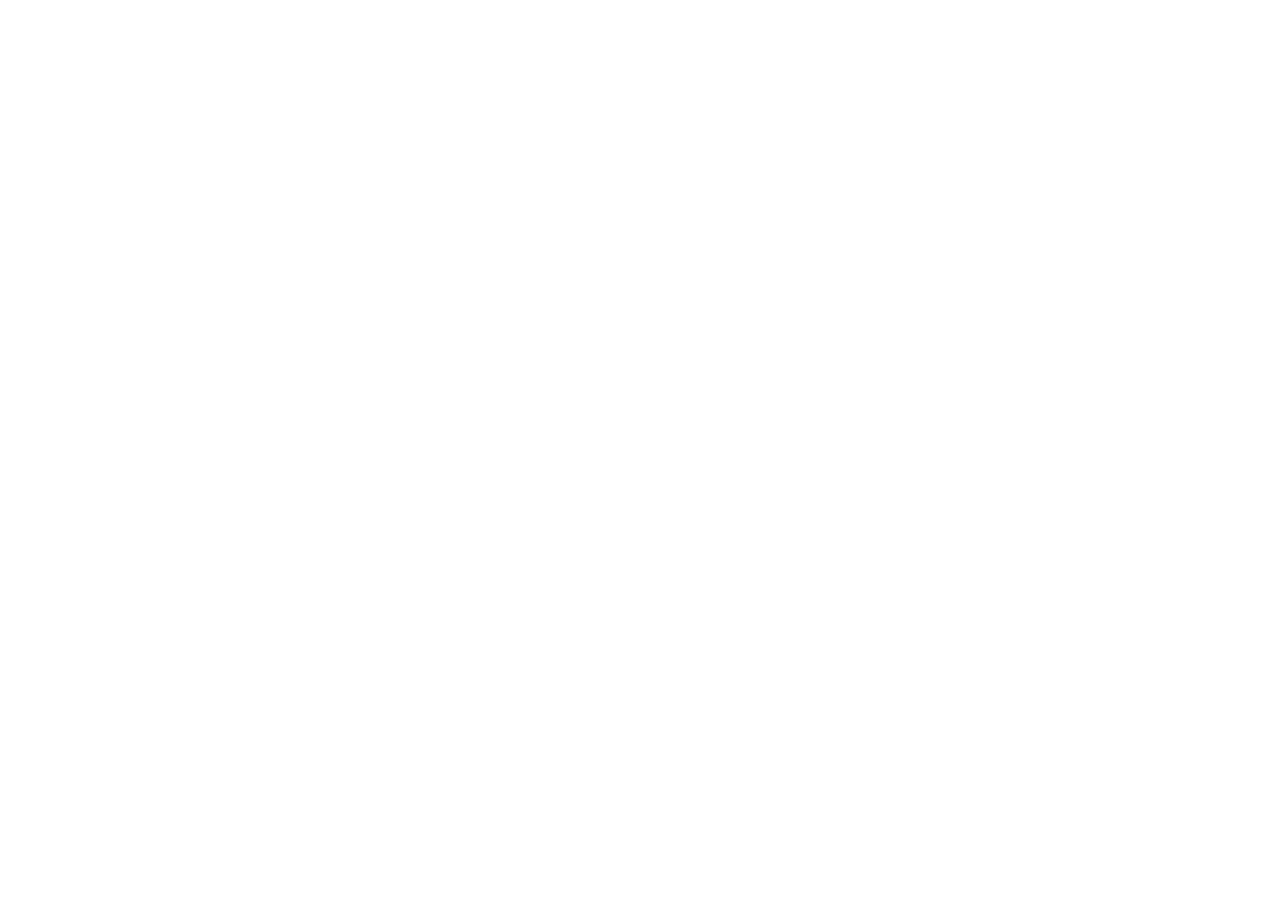
==== contact.html @ e8406fa7 "v1.3" ====
<!DOCTYPE html>
<html lang="en">
<head>
    <meta charset="UTF-8">
    <meta name="viewport" content="width=device-width, initial-scale=1.0">
    <title>Document</title>
    <link rel = "stylesheet" href = 
</head>
<body>
    
</body>
</html>
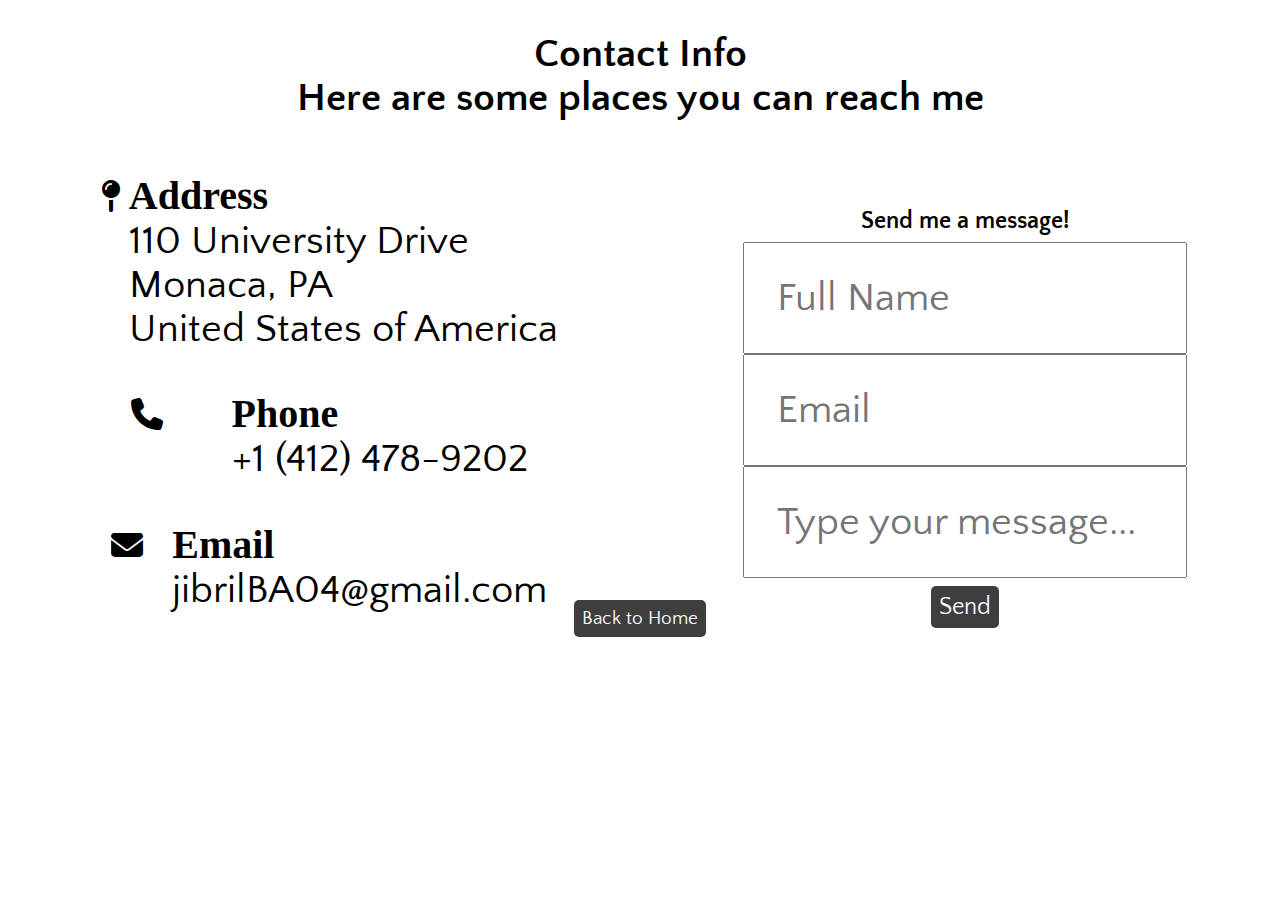
==== commit 47c74d9b: "Contact Page finished" ====
--- a/contact.html
+++ b/contact.html
@@ -4,9 +4,83 @@
     <meta charset="UTF-8">
     <meta name="viewport" content="width=device-width, initial-scale=1.0">
     <title>Document</title>
-    <link rel = "stylesheet" href = 
+    <link rel = "stylesheet" href="/styles/contact-styles.css" >
+    <link rel="stylesheet" 
+    href="https://cdnjs.cloudflare.com/ajax/libs/font-awesome/6.5.1/css/all.min.css">
 </head>
 <body>
-    
+    <div class="contact-header">
+        <h1>Contact Info</h1> 
+        <h3>Here are some places you can reach me</h3>
+    </div>
+
+    <div class="contact-container">
+        <div class="contact-details">
+
+            <!--Address-->
+            <div class="address-container">
+                <div class="address-icon">
+                    <i class="fa-solid fa-map-pin"></i>
+                </div>
+
+                <div class="address">
+                    <p class="section-title">Address</p>
+                    <p>110 University Drive</p>
+                    <p>Monaca, PA</p>
+                    <p>United States of America</p>
+                </div>
+            </div>
+            
+            <!--Phone-->
+            <div class="phone-container">
+                <div class="phone-icon">
+                    <i class="fa-solid fa-phone"></i>
+                </div>
+
+                <div class="phone">
+                    <p class="section-title">Phone</p>
+                    <p>+1 (412) 478-9202</p>
+                </div>
+            </div>
+
+            <!--Email-->
+            <div class="email-container">
+                <div class="email-icon">
+                    <i class="fa-solid fa-envelope"></i>
+                </div>
+
+
+                <div class="email">
+                    <p class="section-title">Email</p>
+                    <p>jibrilBA04@gmail.com</p>
+                </div>
+            </div>
+
+        </div>
+
+        <div class="send-message">
+            <h2>Send me a message!</h2>
+            <div class="send-message-inner">
+                <div class="input-container">
+                    <input placeholder="Full Name">
+                    <input placeholder="Email">
+                    <input placeholder="Type your message...">
+                </div>
+
+                <div class="send-message-btn">
+                    <button class="send-btn">Send</button>
+                </div>
+            </div>
+        </div>
+    </div>
+
+    <div class="back-to-home">
+        <a href="index.html">
+            <button>Back to Home</button>
+        </a>
+    </div>
+
+    <!-- JavaScript Files-->
+    <script src="/js/contact.js"></script>
 </body>
 </html>--- a/styles/contact-styles.css
+++ b/styles/contact-styles.css
@@ -0,0 +1,455 @@
+@import url("https://fonts.googleapis.com/css2?family=PT+Serif&family=Playfair+Display:wght@400;500&family=Poppins:wght@100&family=Quattrocento+Sans&display=swap");
+* {
+  margin: 0;
+  padding: 0;
+  box-sizing: border-box;
+  font-family: "Playfair Display", serif;
+  font-family: "Poppins", sans-serif;
+  font-family: "PT Serif", serif;
+  font-family: "Quattrocento Sans", sans-serif;
+  text-decoration: none;
+  color: rgb(0, 0, 0);
+}
+
+html {
+  scroll-behavior: smooth;
+}
+
+ul, li {
+  list-style-type: none;
+}
+
+a {
+  text-decoration: none;
+}
+
+button {
+  cursor: pointer;
+}
+
+.contact-header {
+  text-align: center;
+}
+.section-title {
+  font-weight: bold;
+  font-family: serif;
+}
+
+.contact-container {
+  display: flex;
+  justify-content: space-around;
+}
+.contact-container .contact-details {
+  display: flex;
+  flex-direction: column;
+  justify-content: space-around;
+}
+.contact-container .contact-details .address-container {
+  display: flex;
+  justify-content: space-around;
+}
+.contact-container .contact-details .address-container .address-icon {
+  display: flex;
+  flex-direction: column;
+  justify-content: center;
+}
+.contact-container .contact-details .phone-container {
+  display: flex;
+  justify-content: space-around;
+}
+.contact-container .contact-details .phone-container .phone-icon {
+  display: flex;
+  flex-direction: column;
+  justify-content: center;
+}
+.contact-container .contact-details .email-container {
+  display: flex;
+  justify-content: space-around;
+}
+.contact-container .contact-details .email-container .email-icon {
+  display: flex;
+  flex-direction: column;
+  justify-content: center;
+}
+.contact-container .send-message {
+  display: flex;
+  flex-direction: column;
+  justify-content: space-around;
+}
+.contact-container .send-message h2 {
+  text-align: center;
+}
+.contact-container .send-message .send-message-inner {
+  display: flex;
+  flex-direction: column;
+  justify-content: space-around;
+  align-items: center;
+}
+.contact-container .send-message .send-message-inner .input-container {
+  display: flex;
+  flex-direction: column;
+  justify-content: space-around;
+}
+.contact-container .send-message .send-message-inner .input-container input {
+  font-size: 2rem;
+}
+.contact-container .send-message .send-message-inner .send-message-btn button {
+  font-size: 1.5rem;
+  padding: 1rem;
+  border-radius: 25px;
+  background-color: rgba(0, 0, 0, 0.755);
+  color: ghostwhite;
+  border: 0;
+}
+.contact-container .send-message .send-message-inner .send-message-btn button:hover {
+  opacity: 0.7;
+}
+
+@media (width >= 320px) {
+  p {
+    font-size: 0.8rem;
+  }
+  h1 {
+    font-size: 1.2rem;
+  }
+  h3 {
+    font-size: 0.9rem;
+  }
+  .contact-header {
+    margin: 1rem 1rem 1rem 1rem;
+  }
+  .contact-container {
+    display: flex;
+    flex-direction: column;
+    justify-content: space-around;
+  }
+  .contact-container .contact-details {
+    display: flex;
+    flex-direction: row;
+    justify-content: space-around;
+  }
+  .contact-container .contact-details .address-container {
+    display: flex;
+    justify-content: space-between;
+  }
+  .contact-container .contact-details .address-container .address-icon {
+    padding: 0.5rem;
+    display: flex;
+    flex-direction: column;
+    justify-content: flex-start;
+  }
+  .contact-container .contact-details .phone-container {
+    display: flex;
+    justify-content: space-around;
+  }
+  .contact-container .contact-details .phone-container .phone-icon {
+    padding: 0.5rem;
+    display: flex;
+    flex-direction: column;
+    justify-content: flex-start;
+  }
+  .contact-container .contact-details .email-container {
+    display: flex;
+    justify-content: space-around;
+  }
+  .contact-container .contact-details .email-container .email-icon {
+    padding: 0.5rem;
+    display: flex;
+    flex-direction: column;
+    justify-content: flex-start;
+  }
+  .contact-container .send-message {
+    margin-top: 3rem;
+    display: flex;
+    flex-direction: column;
+    justify-content: space-around;
+  }
+  .contact-container .send-message h2 {
+    padding: 0.5rem;
+    font-size: 1rem;
+    text-align: center;
+  }
+  .contact-container .send-message .send-message-inner {
+    display: flex;
+    flex-direction: column;
+    justify-content: space-around;
+    align-items: center;
+  }
+  .contact-container .send-message .send-message-inner .input-container {
+    display: flex;
+    flex-direction: column;
+    justify-content: space-around;
+  }
+  .contact-container .send-message .send-message-inner .input-container input {
+    padding: 2rem;
+    font-size: 1.2rem;
+  }
+  .contact-container .send-message .send-message-inner .send-message-btn {
+    padding: 0.5rem;
+  }
+  .contact-container .send-message .send-message-inner .send-message-btn button {
+    font-size: 1.5rem;
+    padding: 1rem;
+    border-radius: 25px;
+    background-color: rgba(0, 0, 0, 0.755);
+    color: ghostwhite;
+    border: 0;
+    font-size: 0.8rem;
+    border-radius: 5px;
+    padding: 0.5rem;
+  }
+  .contact-container .send-message .send-message-inner .send-message-btn button:hover {
+    opacity: 0.7;
+  }
+  .back-to-home {
+    display: flex;
+    justify-content: center;
+    margin: 1rem 0 0 0;
+  }
+  .back-to-home a button {
+    font-size: 1.5rem;
+    padding: 1rem;
+    border-radius: 25px;
+    background-color: rgba(0, 0, 0, 0.755);
+    color: ghostwhite;
+    border: 0;
+    padding: 0.5rem;
+    border-radius: 5px;
+    font-size: 0.8rem;
+  }
+  .back-to-home a button:hover {
+    opacity: 0.7;
+  }
+}
+@media (width >= 768px) {
+  p {
+    font-size: 1.5rem;
+  }
+  h1 {
+    font-size: 1.5rem;
+  }
+  h3 {
+    font-size: 1.5rem;
+  }
+  .contact-header {
+    margin: 1.2rem 1.2rem 1.2rem 1.2rem;
+  }
+  .contact-container {
+    height: 20rem;
+    display: flex;
+    flex-direction: row;
+    justify-content: space-around;
+  }
+  .contact-container .contact-details {
+    display: flex;
+    flex-direction: column;
+    justify-content: space-around;
+  }
+  .contact-container .contact-details .address-container {
+    display: flex;
+    justify-content: space-between;
+  }
+  .contact-container .contact-details .address-container .address-icon {
+    padding: 0.5rem;
+    display: flex;
+    flex-direction: column;
+    justify-content: flex-start;
+  }
+  .contact-container .contact-details .phone-container {
+    display: flex;
+    justify-content: space-around;
+  }
+  .contact-container .contact-details .phone-container .phone-icon {
+    padding: 0.5rem;
+    display: flex;
+    flex-direction: column;
+    justify-content: flex-start;
+  }
+  .contact-container .contact-details .email-container {
+    display: flex;
+    justify-content: space-around;
+  }
+  .contact-container .contact-details .email-container .email-icon {
+    padding: 0.5rem;
+    display: flex;
+    flex-direction: column;
+    justify-content: flex-start;
+  }
+  .contact-container .send-message {
+    margin-top: 3rem;
+    display: flex;
+    flex-direction: column;
+    justify-content: space-around;
+  }
+  .contact-container .send-message h2 {
+    padding: 0.5rem;
+    font-size: 1.5rem;
+    text-align: center;
+  }
+  .contact-container .send-message .send-message-inner {
+    display: flex;
+    flex-direction: column;
+    justify-content: space-around;
+    align-items: center;
+  }
+  .contact-container .send-message .send-message-inner .input-container {
+    display: flex;
+    flex-direction: column;
+    justify-content: space-between;
+  }
+  .contact-container .send-message .send-message-inner .input-container input {
+    padding: 2rem;
+    font-size: 1.5rem;
+  }
+  .contact-container .send-message .send-message-inner .send-message-btn {
+    padding: 0.5rem;
+  }
+  .contact-container .send-message .send-message-inner .send-message-btn button {
+    font-size: 1.5rem;
+    padding: 1rem;
+    border-radius: 25px;
+    background-color: rgba(0, 0, 0, 0.755);
+    color: ghostwhite;
+    border: 0;
+    font-size: 1.2rem;
+    border-radius: 5px;
+    padding: 0.5rem;
+  }
+  .contact-container .send-message .send-message-inner .send-message-btn button:hover {
+    opacity: 0.7;
+  }
+  .back-to-home {
+    display: flex;
+    justify-content: center;
+    margin: 5rem 0 0 0;
+  }
+  .back-to-home a button {
+    font-size: 1.5rem;
+    padding: 1rem;
+    border-radius: 25px;
+    background-color: rgba(0, 0, 0, 0.755);
+    color: ghostwhite;
+    border: 0;
+    font-size: 1.2rem;
+    padding: 0.5rem;
+    border-radius: 5px;
+  }
+  .back-to-home a button:hover {
+    opacity: 0.7;
+  }
+}
+@media (width >= 1024px) {
+  p, h1, h3 {
+    font-size: 2.5rem;
+  }
+  .contact-header {
+    margin: 2rem 2rem 2rem 2rem;
+  }
+  .contact-container {
+    height: 20rem;
+    display: flex;
+    flex-direction: row;
+    justify-content: space-around;
+  }
+  .contact-container .contact-details {
+    height: 30rem;
+    display: flex;
+    flex-direction: column;
+    justify-content: space-around;
+  }
+  .contact-container .contact-details .address-container {
+    display: flex;
+    justify-content: space-between;
+  }
+  .contact-container .contact-details .address-container .address-icon {
+    font-size: 2rem;
+    padding: 0.5rem;
+    display: flex;
+    flex-direction: column;
+    justify-content: flex-start;
+  }
+  .contact-container .contact-details .phone-container {
+    display: flex;
+    justify-content: space-around;
+  }
+  .contact-container .contact-details .phone-container .phone-icon {
+    font-size: 2rem;
+    padding: 0.5rem;
+    display: flex;
+    flex-direction: column;
+    justify-content: flex-start;
+  }
+  .contact-container .contact-details .email-container {
+    display: flex;
+    justify-content: space-around;
+  }
+  .contact-container .contact-details .email-container .email-icon {
+    font-size: 2rem;
+    padding: 0.5rem;
+    display: flex;
+    flex-direction: column;
+    justify-content: flex-start;
+  }
+  .contact-container .send-message {
+    margin-top: 3rem;
+    display: flex;
+    flex-direction: column;
+    justify-content: space-around;
+  }
+  .contact-container .send-message h2 {
+    padding: 0.5rem;
+    font-size: 1.5rem;
+    text-align: center;
+  }
+  .contact-container .send-message .send-message-inner {
+    display: flex;
+    flex-direction: column;
+    justify-content: space-around;
+    align-items: center;
+  }
+  .contact-container .send-message .send-message-inner .input-container {
+    display: flex;
+    flex-direction: column;
+    justify-content: space-between;
+  }
+  .contact-container .send-message .send-message-inner .input-container input {
+    padding: 2rem;
+    font-size: 2.5rem;
+  }
+  .contact-container .send-message .send-message-inner .send-message-btn {
+    padding: 0.5rem;
+  }
+  .contact-container .send-message .send-message-inner .send-message-btn button {
+    font-size: 1.5rem;
+    padding: 1rem;
+    border-radius: 25px;
+    background-color: rgba(0, 0, 0, 0.755);
+    color: ghostwhite;
+    border: 0;
+    font-size: 1.5rem;
+    border-radius: 5px;
+    padding: 0.5rem;
+  }
+  .contact-container .send-message .send-message-inner .send-message-btn button:hover {
+    opacity: 0.7;
+  }
+  .back-to-home {
+    display: flex;
+    justify-content: center;
+    margin: 8rem 0 0 0;
+  }
+  .back-to-home a button {
+    font-size: 1.5rem;
+    padding: 1rem;
+    border-radius: 25px;
+    background-color: rgba(0, 0, 0, 0.755);
+    color: ghostwhite;
+    border: 0;
+    font-size: 1.2rem;
+    padding: 0.5rem;
+    border-radius: 5px;
+  }
+  .back-to-home a button:hover {
+    opacity: 0.7;
+  }
+}/*# sourceMappingURL=contact-styles.css.map */